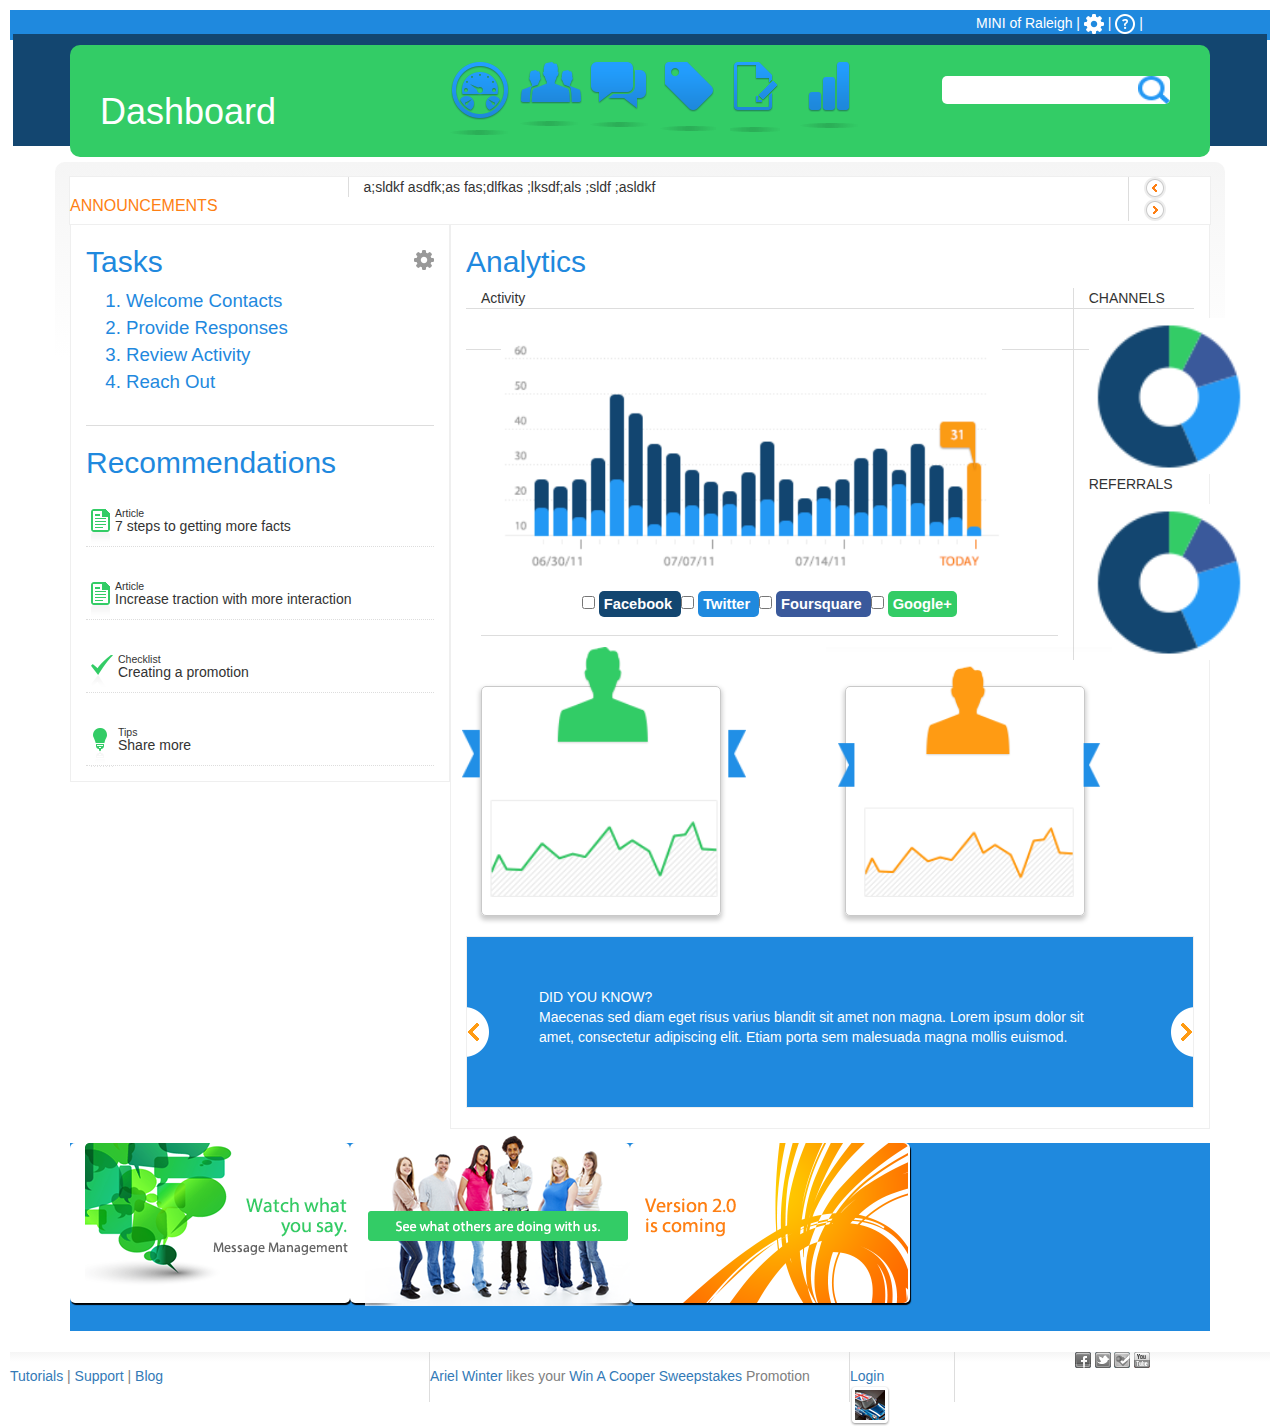
==== index.html @ 7cc400a2 "initial copy of all files" ====
<!DOCTYPE html>
<html lang="en">
  <head>
    <meta charset="utf-8">
    <meta http-equiv="X-UA-Compatible" content="IE=edge">
    <meta name="viewport" content="width=device-width, initial-scale=1">
    <!-- The above 3 meta tags *must* come first in the head; any other head content must come *after* these tags -->
    <title>Bootstrap 101 Template</title>

    <!-- Bootstrap -->
    <link href="css/bootstrap.min.css" rel="stylesheet">
    <link href="css/nav.css" rel="stylesheet">
    <link href="css/styles.css" rel="stylesheet">
    <link href="css/footer.css" rel="stylesheet">
    <link href="css/icons.css" rel="stylesheet">
  </head>


  <body>
    <header>
              <div class="container top">
                <div class="row">
                      <div class= "col-md-9">
                      </div>
                      <div class= "col-md-3">
                          <div> MINI of Raleigh | <a href="#"><img src="images/settingswhite.png"></a> | <a href="#"><img src="images/question.png"></a> |
                      </div>
              </div>
            </div>
        <div class="container nav">
            <div class="row">
                <div class="col-md-4">
                </div>
                <div class="col-md-4">
                      <ul id="navlist">
                            <li class="dash"><a href="#"></a></li>
                            <li class="head"><a href="#"></a></li>
                            <li class="bubble"><a href="#"></a></li>
                            <li class="tag"><a href="#"></a></li>
                            <li class="note"><a href="#"></a></li>
                            <li class="bars"><a href="#"></a></li>
                      </ul>
                      <div class="page-hover-triangle white-pointer"></div>
                </div>
                <div class="col-md-4">
                </div>
            </div> <!--closes the nav row-->
          </div> <!-- close Nav container -->
  </header>
    <div class="container">
            <div class= "row green">
                <div class="col-md-9 col-sm-6">
                      <h1> Dashboard </h1>
                </div>
                <div class="col-md-3 col-sm-6">
                      <!-- HTML for SEARCH BAR -->
                            <div id="searchwrapper"><form action="">
                                  <input type="text" class="searchbox" name="s" value="" />
                                  <input type="image" src="images/search.png" class="searchbox_submit" value="" />
                                  </form>
                            </div>
                </div>
            </div>

    </div> <!-- close dashboard container-->


<div class= "container gradient">
    <div class="outline">
              <div class= "row">
                      <div class= "col-md-3 col-sm-4">
                            <h3> ANNOUNCEMENTS </h3>
                      </div>
                      <div class="col-md-8 col-sm-6 left-line ">
                          a;sldkf asdfk;as fas;dlfkas ;lksdf;als ;sldf ;asldkf
                      </div>
                      <div class="col-md-1 col-sm-2 left-line">
                         <div class= "buttonleft"></div>
                         <div class= "buttonright"></div>
                      </div>
              </div>
          <div> <!--for right and left-->
                      <div class="col-md-4 col-sm-6 outline"> <!--left-->
                                <div class= "tasks">
                                      <div>
                                            <h2> Tasks </h2>
                                            <a href="#">
                                              <div class="settingsgray">
                                              </div>
                                            </a>
                                    </div>
                                  <div class="bottom-line">
                                        <ol>
                                            <li class="gray"> Welcome Contacts </li>
                                            <li class="gray"> Provide Responses </li>
                                            <li class="gray"> Review Activity </li>
                                            <li class="gray"> Reach Out </li>
                                        </ol>
                                  </div>
                                </div> <!--close tasks -->

                                <div class= "recommendations">
                                    <h2> Recommendations </h2>
                                            <div class= "dot-under ">
                                                <div class="iconpage"></div>
                                                <p class= "recommendation-subtext"> Article </p>
                                                <p>             7 steps to getting more facts</p>
                                            </div>
                                            <div class= "dot-under">
                                              <div class="iconpage"></div>
                                              <p class= "recommendation-subtext"> Article </p>
                                               <p>             Increase traction with more interaction </p>
                                            </div>
                                            <div class= "dot-under ">
                                              <div class="iconcheck"></div>
                                              <p class= "recommendation-subtext"> Checklist </p>
                                              <p>           Creating a promotion</p>
                                            </div>
                                            <div class="dot-under">
                                              <div class="iconbulb "></div>
                                              <p class= "recommendation-subtext"> Tips </p>
                                              <p>           Share more</p>
                                            </div>

                                </div>
                        </div> <!--close col-4 for left -->

                    <div class="col-md-8 col-sm-6 outline"> <!--right -->
                                  <h2> Analytics </h2>

                          <div class="bottom-line">
                                <div class="col-md-10 col-sm-12"> <!-- nested this is for graph -->
                                      <p> Activity </p>
                                        <div class="graph">
                                              <img id="graph" src="images/graph.png" alt="graph">
                                        </div>
                                        <div class="social-check bottom-line">
                                              <input type="checkbox" name="box1" value="first_checkbox"> <span id="facebook" class="social"> Facebook </span>
                                              <input type="checkbox" name="box1" value="first_checkbox"> <span id="twitter" class="social"> Twitter </span>
                                              <input type="checkbox" name="box1" value="first_checkbox"> <span id="foursquare" class="social"> Foursquare </span>
                                              <input type="checkbox" name="box1" value="first_checkbox"> <span id="google" class="social"> Google+ </span>
                                        </div>

                                </div>

                            <div class= "col-md-2 col-sm-12 left-line"> <!-- nested - this is for pie charts -->

                                        <div class="pie">
                                              <p> CHANNELS </p>
                                              <img class="pie-charts" src="images/pichart.png" alt="pi chart">
                                        </div>
                                        <div>
                                            <p>REFERRALS</p>
                                            <img class="pie-charts" src="images/pichart.png" alt="pi chart">
                                        </div>
                            </div>  <!-- </div>  close nested row with charts-->
                        </div> <!-- close bottom-line-->
                        <div>
                                <div class="bottom-line">
                                    <div class="col-md-6">
                                          <div class= "contacts">
                                            <img  class="contact-image" src="images/contact.png" alt="contact">
                                          </div>
                                    </div>

                                    <div class="col-md-6">
                                        <div class="customers">
                                            <img class="customer-image" src="images/customer.png" alt="customer">
                                        </div>
                                    </div>

                                </div>
                          </div>
                        <!-- close nested row with 2 images -->

                            <div class= "col-lg-12 col-md-12 dyk outline">
                                <a href="#">
                                    <div class="left"></div>
                                </a>
                                <a href="#">
                                    <div class="right"></div>
                                </a>
                                <p>
                                DID YOU KNOW? <br>
                                Maecenas sed diam eget risus varius blandit sit amet non magna. Lorem ipsum dolor sit amet,
                                consectetur adipiscing elit. Etiam porta sem malesuada magna mollis euismod.
                                </p>
                            </div>
                        </div>

              </div> <!--close right side-->
          </div> <!-- close for the main row -->
      </div><!--this closes the main container-->
    </div> <!--this closes the gradient -->

    <div class="container">
        <div class="row blue">
            <div class="col-md-4  bottompics">
                <img class="ad1 bottom" src="images/bottom1.png" alt="bottom">
            </div>
            <div class="col-md-4 bottompics">
                <img class="ad2 bottom" src="images/bottom2.png" alt="bottom">
            </div>
            <div class="col-md-4  bottompics">
                <img class="ad3 bottom" src="images/bottom3.png" alt="bottom">
            </div>
        </div>
    </div>

<div class="container-fluid">
                  <div class= "row footer">
                              <div class="col-md-4 footer-1">
                                  <p> <a href="#">Tutorials</a> | <a href="#">Support</a> | <a href="#">Blog</a> </p>
                              </div>
                              <div class="col-md-4 footer-2">
                                  <p> <a href="#">Ariel Winter</a> likes your <a href="#">Win A Cooper Sweepstakes</a> Promotion</p>
                              </div>
                              <!-- <div class="col-md-4">
                                  <p> social media </p>
                              </div> -->
                              <div class="col-md-1 col-xs-6 footer-4">
                                  <div>
                                    <a href="#">Login</a>
                                    <div class="car"> </div>
                                  </div>
                              </div>
                              <div class="footer-4-block">
                                  <a href="#">
                                      <div class="footfbhover"></div>
                                  </a>
                                  <a href="#">
                                      <div class="foottwitterhover"></div>
                                  </a>
                                  <a href="#">
                                      <div class="footiconhover"></div>
                                  </a>
                                  <a href="#">
                                    <div class="footyoutubehover"></div>
                                  </a>
                              </div>

                  </div>
</div>

    <!-- jQuery (necessary for Bootstrap's JavaScript plugins) -->
    <script src="https://ajax.googleapis.com/ajax/libs/jquery/1.11.3/jquery.min.js"></script>
    <!-- Include all compiled plugins (below), or include individual files as needed -->
    <script src="js/bootstrap.min.js"></script>
  </body>
</html>
---- css/nav.css ----
.dashgreen, .headgreen, .bubblegreen, .taggreen, .notegreen, .barsgreen, .dash, .bars, .bubble, .tag, .head, .note{
	background: url(../images/nav.png) no-repeat;
	display: block;
}

.nav {
  background-color: #134670; /*darker blue*/
  width: 100%;
  height: 8em;
  margin: auto;
  text-align: center;
  padding: 2em;

}
.nav-middle {
	margin:  auto;
display: block;
text-align: center;
}

#navlist {
    position: relative;
    margin: auto;
    text-align: center;
}

#navlist li {
    margin: auto;
    padding: 0;
    list-style: none;
    position: absolute;
    text-align: center;
    top: 0;
		display: inline-block;
}

#navlist li, #navlist a {
    height: 73px;
    display: block;
}

.dash{
	background-position: 0 0;
	width: 60px;
	height: 73px;
	left: 0px;
}
.dash:hover {
	background-position: -1px -86px ;
	width: 58px;
	height: 58px;
}

.head{
	background-position: -71px -11px ;
	width: 62px;
	height: 64px;
	left: 70px;
}

.head:hover{
  background-position: -72px -95px ;
	width: 62px;
	height: 42px;
}

.bubble{
	background-position: -143px -10px ;
	width: 60px;
	height: 65px;
	left: 140px;
}
.bubble:hover{
	background-position: -150px -96px ;
	width: 57px;
	height: 48px;
}

.tag{
	background-position: -214px -10px ;
	width: 56px;
	height: 69px;
	left: 210px;
}

.tag:hover {
	background-position: -222px -94px ;
	width: 56px;
	height: 50px;
}
.note{
	background-position: -283px -6px ;
	width: 50px;
	height: 70px;
  left: 280px;
}
.note:hover{
	background-position: -288px -92px ;
	width: 50px;
	height: 50px;
}

.bars{
	background-position: -341px -10px ;
	width: 60px;
	height: 66px;
	left: 350px;
}

.bars:hover{
	background-position: -334px -91px ;
	width: 60px;
	height: 50px;
}
---- css/styles.css ----
body {
  padding: 10px;
}
h1 {
  color: white;
}
h2{
  color: #1f89de; /*lighter blue*/
}
h3 {
  color: #fe7f13; /*orange*/
  font-size: 12pt;
}
.page-hover-triangle {
    background-position: -309px -86px;
    width: 40px;
    height: 10px;
    left: 10px;
    top: 85px;
}
li {
  font-size: 14pt;
}
li.gray {
  color: #1f89de; /*lighter blue*/
}
li:hover {
  color: #cccccc; /*light gray*/
}
.dot-under {
    border-bottom: .4px dotted #DDD;
    padding-top: 15px;
    margin-bottom: 15px;
}
.recommendation-subtext {
  font-size: .75em;
  margin: 0.2em 0px -0.5em;
}

.a {
  color: #1f89de; /*lighter blue*/
}

.gradient{
  /* background-image: linear-gradient(to bottom, gray 0px, #white 100%);
  background-color: gray;
  background-repeat: repeat-x;
  border-radius: 10px;
  padding: 15px; */
background-color: #F5F5F5;
background-image: linear-gradient(#F5F5F5, #FFF 20%);
border-radius: 10px;
padding: 1em;
}
.top {
    background: #1f89de; /*lighter blue*/
    width: 100%;
    height: 30px ;
    margin: 0 auto;
    color: white;
    padding: 3px;
}

.outline {
  border: .25pt;
  border-color: #efefef;
  border-style: solid;
  background: white;

}
.left-line {
  border-left: 1px solid #DDD;
}
.bottom-line {
  border-bottom: 1px solid #DDD;
  padding-bottom: 20px;
  margin-bottom: 20px;
}

.blue {
  background: #1f89de; /*lighter blue*/
  width: 100%;
  margin: 0 auto;
}

.green {
    background: #33cc66; /*green*/
    width: 100%;
    margin: 5px auto;
    border-radius: 10px;
    padding: 15px;
}

.dyk {
  padding: 50px;
  color: white;
  background: #1f89de; /*lighter blue*/
  width: 100%;
  margin: 20px 0 20px 0;
}

.white {
  background-color: white;
  border-color: gray;
  border-radius: .25px;
  border-style: solid;
  width: 300px;
  padding: 10px;
  margin: 10px;
  align-self: center;
  align-content: center;
}
.bottompics {
  width: 280px;
  height: 160px;
  background-color: #FFF;
  position: relative;
  border-radius: 5px;
  margin-bottom: 2em;
  box-shadow: 1px 2px 1px #000;
}
img.ad2 {
  position: absolute;
  top: -8px;
}

.inline {
  display: inline-block;
  display: block;
  text-align: center;
  margin: 0px auto;
  display: block;
  text-align: center;
  border-right: 1px solid #DDD;
  height: 50px;
  padding: 1em 0px 0px;
}

#searchwrapper {
width:310px; /*follow your image's size*/
height:40px;/*follow your image's size*/
background-image:url(images/search.png);
background-repeat:no-repeat; /*important*/
padding:20px;
margin:0px;
position:relative; /*important*/
}
#searchwrapper form { display:inline ; }

.searchbox {
border:0px; /*important*/
background-color:white; /*important*/
position:absolute; /*important*/
top:4px;
left:9px;
width:200px;  /*256px;*/
height:28px;
border-top-left-radius: 5px;
border-bottom-left-radius: 5px;
padding: 2px;
}


.searchbox_submit {
border:0px; /*important*/
background-color:white; /*white*/
position:absolute; /*important*/
top:4px;
left:205px;
width:32px;
height:28px;
border-top-right-radius: 5px;
border-bottom-right-radius: 5px;
}

img.man {
  width: 90%;
}

img.bottom {
  width=20%;
}

img#graph {
  width:90%;
  margin: 10px;
}
.graph {
  margin: 10px;
}


img.pie-chart {
  width:100%;
  vertical-align: middle;
}
img.low {
  width: 90%;
}
.footer{
  background-color: #F5F5F5;
  background-image: linear-gradient(#F5F5F5, #FFF 20%);
  color: gray;
  margin-top: 1.5em;
}

.social {
  border-radius: 5px;
  font-size: 11pt;
  color: white;
  padding: 5px;
  text-align: right;
}

.contacts, .customers {
    height: 230px;
    width: 240px;
    border-radius: 5px;
    border: 1px solid #C9C9C9;
    box-shadow: 0px 3px 5px 0.5px #C9C9C9;
  }
.contact-image, .customer-image {
    height: 250px;
    position: relative;
    top:-40px;
    left:-20px;
}

.social-check {
  display: inline-block;
  max-width: 100%;
  margin-bottom: 50px;
  font-weight: 700;
  display: block;
  text-align: center;
}

#facebook {
  background-color: #134670; /*darker blue*/
}

#twitter {
  background-color: #1f89de; /*lighter blue*/
}
#foursquare {
  background-color: #3a599b; /*purple blue*/
}
#google {
  background-color:#33cc66; /*green*/
}




.footer-1, .footer-2, .footer-3, .footer-4 {
    border-right: 1px solid #DDD;
    height: 50px;
    padding: 1em 0px 0px;
}
.footer-4-block {
    margin: 0px auto;
    display: block;
    text-align: center;
}
---- css/footer.css ----
.footfb, .footfbhover, .foottwitter, .foottwitterhover, .footicon, .footiconhover, .footyoutube, .footyoutubehover, .upcarrot, .car{
	background: url(../images/footer.png) no-repeat;
}

.footfbhover:hover{
	background-position: -1px -9px ;
	width: 16px;
	height: 16px;
}

.footfbhover{
	background-position: 0 -38px ;
	width: 16px;
	height: 16px;
	display: inline-block;
}

.foottwitterhover:hover{
	background-position: -36px -10px ;
	width: 16px;
	height: 16px;
}

.foottwitterhover{
	background-position: -34px -40px ;
	width: 16px;
	height: 16px;
	display: inline-block;
}

.footiconhover:hover{
	background-position: -68px -9px ;
	width: 16px;
	height: 16px;
}

.footiconhover{
	background-position: -68px -36px ;
	width: 16px;
	height: 16px;
	display: inline-block;
}

.footyoutubehover:hover{
	background-position: -100px -13px ;
	width: 16px;
	height: 16px;
}

.footyoutubehover{
	background-position: -100px -41px ;
	width: 16px;
	height: 16px;
	display: inline-block;
}

.upcarrot{
	background-position: -147px -50px ;
	width: 14px;
	height: 9px;
}

.car{
	background-position: -139px 0;
	width: 40px;
	height: 40px;
}
---- css/icons.css ----
.buttonright, .buttonleft, .left, .right, .search, .settingsgray, .settingswhite, .question, .iconpage, .iconcheck, .iconbulb{
	background: url(../images/icons.png) no-repeat;
}

.buttonright{
	background-position: -43px -4px ;
	width: 22px;
	height: 22px;
}

.buttonleft{
	background-position: -2px -2px ;
	width: 22px;
	height: 22px;
}

.left{
	background-position: -3px -33px ;
	width: 22px;
	height: 50px;
	float: left;
	position:relative;
		top:20px;
		left:-50px;
}

.right{
	background-position: -45px -34px ;
	width: 22px;
	height: 50px;
	float: right;
	position:relative;
		top:20px;
		left:50px;

}

.search{
	background-position: -94px -1px ;
	width: 23px;
	height: 22px;
}

.settingsgray{
	background-position: -148px -2px ;
	width: 20px;
	height: 20px;
	float: right;
	position: relative;
	top: -38px;

}

.settingswhite{
	background-position: -200px -2px ;
	width: 20px;
	height: 20px;
}

.question{
	background-position: -254px 0;
	width: 20px;
	height: 20px;
}

.iconpage{
	background-position: 0 -94px ;
	width: 19px;
	height: 35px;
	float: left;
	margin: 5px;
}

.iconcheck{
	background-position: -52px -97px ;
	width: 22px;
	height: 32px;
	float: left;
	margin: 5px;
}

.iconbulb{
	background-position: -100px -89px ;
	width: 22px;
	height: 39px;
	float: left;
	margin: 5px;
}
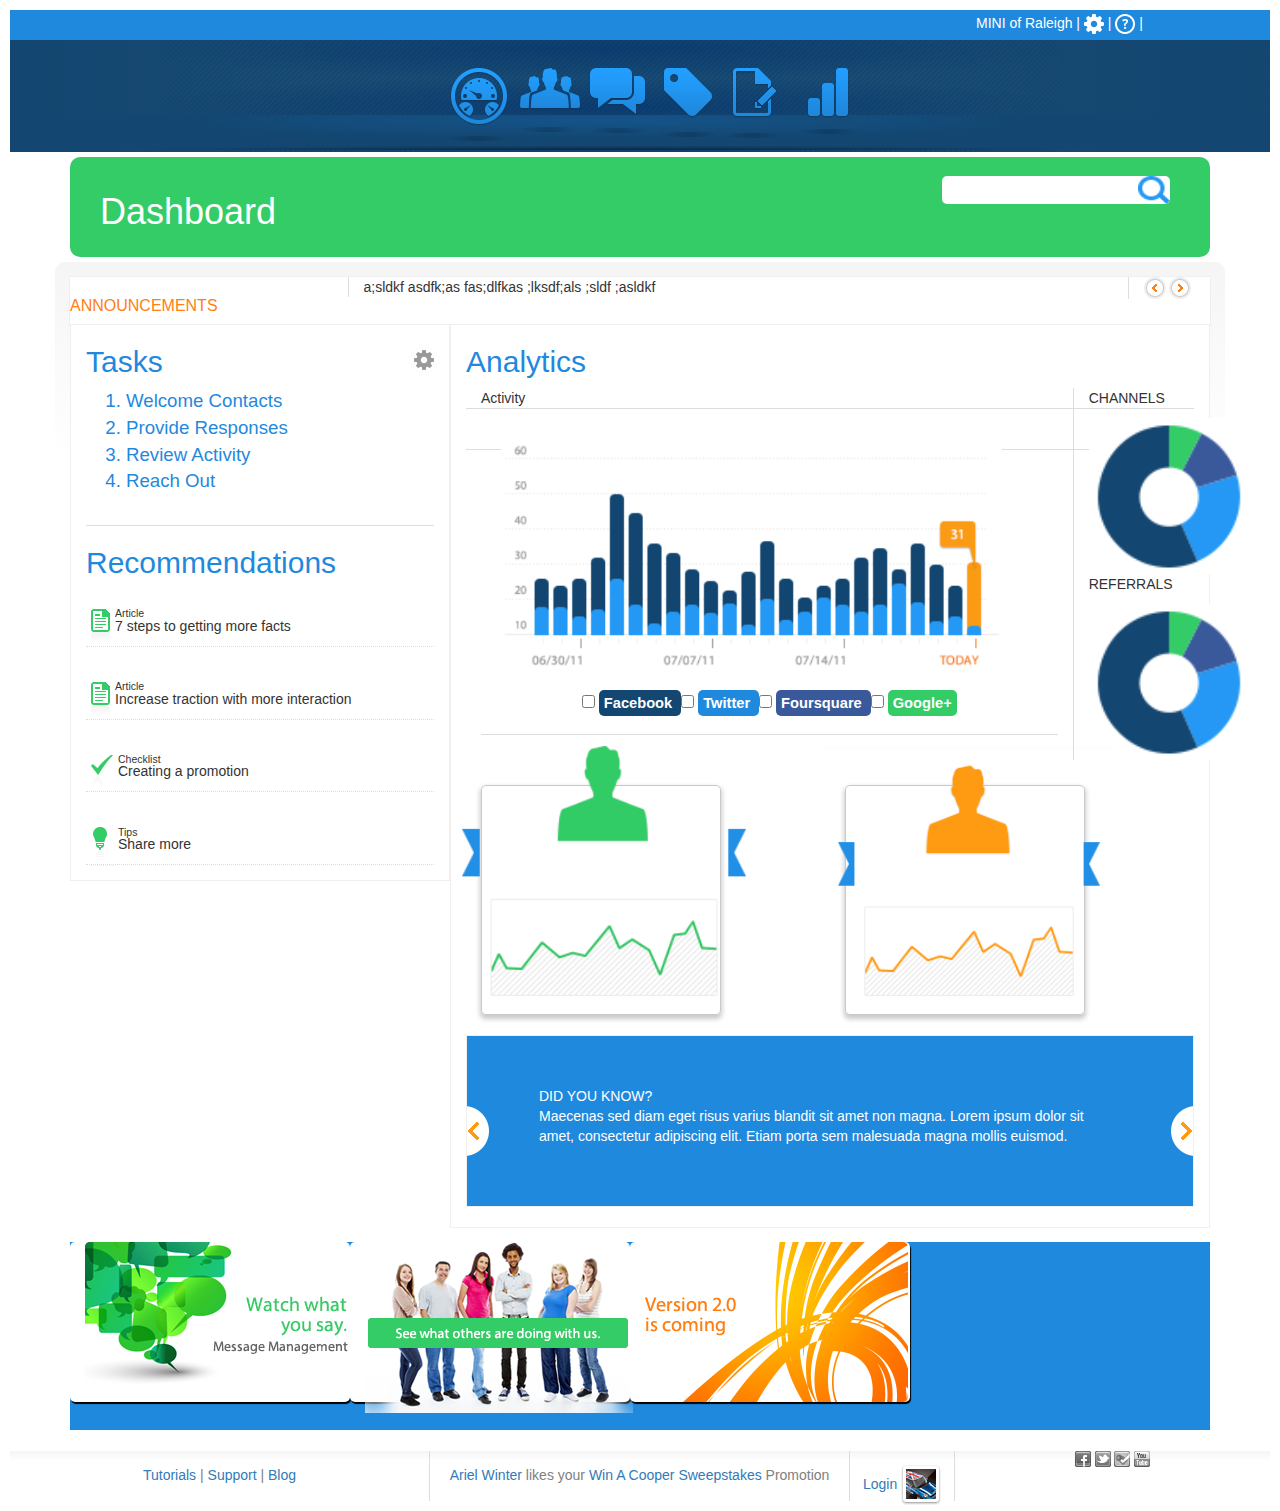
==== commit 0ef3569f: "fixed nav problem and footer changes" ====
--- a/index.html
+++ b/index.html
@@ -27,6 +27,7 @@
                       </div>
               </div>
             </div>
+          </div>
         <div class="container nav">
             <div class="row">
                 <div class="col-md-4">
@@ -75,8 +76,8 @@
                           a;sldkf asdfk;as fas;dlfkas ;lksdf;als ;sldf ;asldkf
                       </div>
                       <div class="col-md-1 col-sm-2 left-line">
-                         <div class= "buttonleft"></div>
-                         <div class= "buttonright"></div>
+                         <img src= "images/buttonleft.png"></img>
+                         <img src= "images/buttonright.png"></img>
                       </div>
               </div>
           <div> <!--for right and left-->
@@ -128,7 +129,7 @@
                     <div class="col-md-8 col-sm-6 outline"> <!--right -->
                                   <h2> Analytics </h2>
 
-                          <div class="bottom-line">
+                        <div class="bottom-line">
                                 <div class="col-md-10 col-sm-12"> <!-- nested this is for graph -->
                                       <p> Activity </p>
                                         <div class="graph">
@@ -186,9 +187,8 @@
                                 consectetur adipiscing elit. Etiam porta sem malesuada magna mollis euismod.
                                 </p>
                             </div>
-                        </div>
-
-              </div> <!--close right side-->
+                        </div> <!-- this closes right side -->
+
           </div> <!-- close for the main row -->
       </div><!--this closes the main container-->
     </div> <!--this closes the gradient -->
@@ -221,7 +221,7 @@
                               <div class="col-md-1 col-xs-6 footer-4">
                                   <div>
                                     <a href="#">Login</a>
-                                    <div class="car"> </div>
+                                    <img src="images/car.png"></img>
                                   </div>
                               </div>
                               <div class="footer-4-block">
--- a/css/nav.css
+++ b/css/nav.css
@@ -4,12 +4,14 @@
 }
 
 .nav {
-  background-color: #134670; /*darker blue*/
+/*  background-color: #134670; /*darker blue*/
+	background-image: url('../images/menubar.png');
   width: 100%;
   height: 8em;
   margin: auto;
   text-align: center;
   padding: 2em;
+	display: block;
 
 }
 .nav-middle {
--- a/css/styles.css
+++ b/css/styles.css
@@ -119,10 +119,10 @@
   margin-bottom: 2em;
   box-shadow: 1px 2px 1px #000;
 }
-img.ad2 {
+/*img.ad2 {
   position: absolute;
   top: -8px;
-}
+} */
 
 .inline {
   display: inline-block;
@@ -256,9 +256,11 @@
     border-right: 1px solid #DDD;
     height: 50px;
     padding: 1em 0px 0px;
+    text-align: center;
 }
 .footer-4-block {
     margin: 0px auto;
     display: block;
     text-align: center;
-}
+    padding: 10px auto;
+}
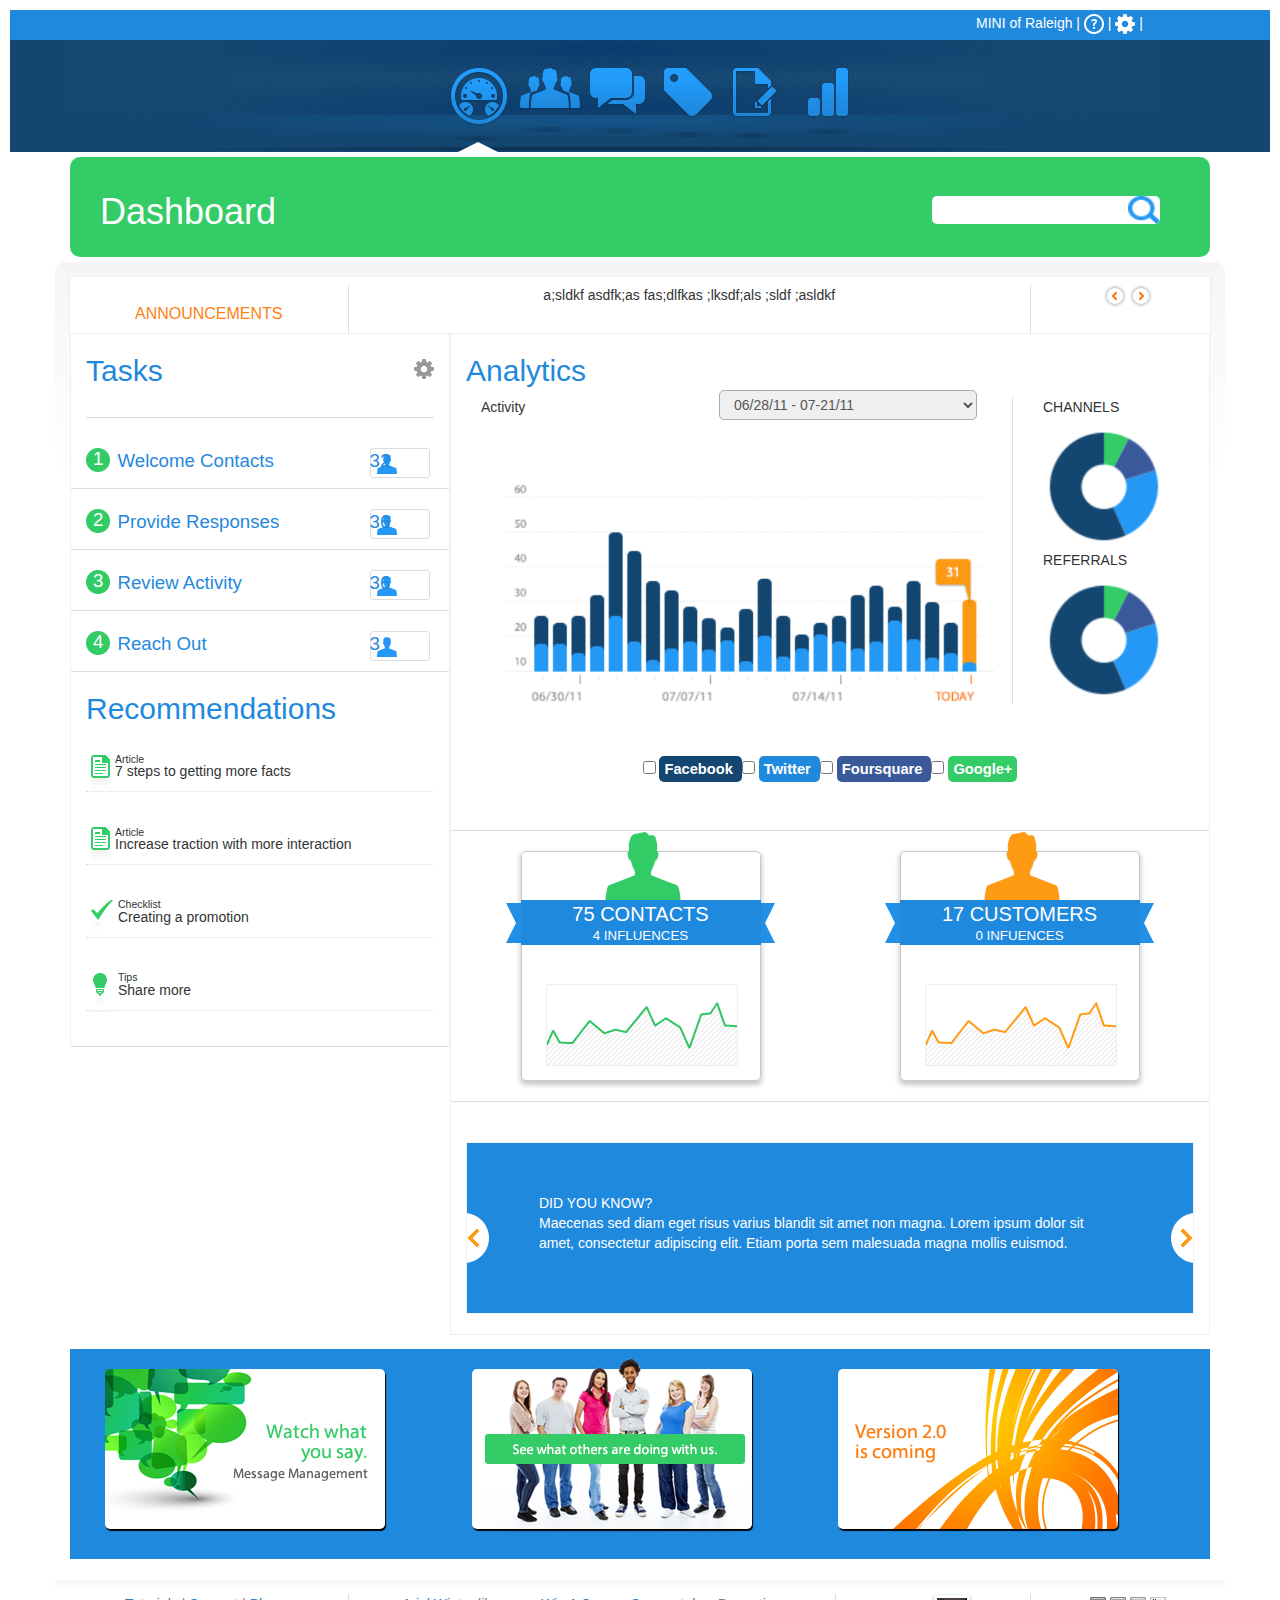
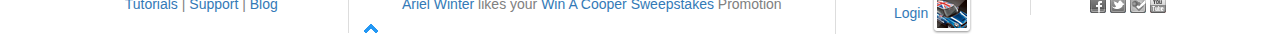
==== commit c1ea6d5a: "almost final version" ====
--- a/index.html
+++ b/index.html
@@ -20,10 +20,12 @@
     <header>
               <div class="container top">
                 <div class="row">
-                      <div class= "col-md-9">
-                      </div>
                       <div class= "col-md-3">
-                          <div> MINI of Raleigh | <a href="#"><img src="images/settingswhite.png"></a> | <a href="#"><img src="images/question.png"></a> |
+                      </div>
+                      <div class= "col-md-6">
+                      </div>
+                      <div class= "col-md-3">
+                          <div> MINI of Raleigh | <a href="#"><img src="images/question.png"></a> | <a href="#"><img src="images/settingswhite.png"></a> |
                       </div>
               </div>
             </div>
@@ -41,7 +43,7 @@
                             <li class="note"><a href="#"></a></li>
                             <li class="bars"><a href="#"></a></li>
                       </ul>
-                      <div class="page-hover-triangle white-pointer"></div>
+                      <div class="triangle"> <img src= "images/page-hover-triangle.png"> </div>
                 </div>
                 <div class="col-md-4">
                 </div>
@@ -68,37 +70,88 @@
 
 <div class= "container gradient">
     <div class="outline">
-              <div class= "row">
-                      <div class= "col-md-3 col-sm-4">
+              <div class= "row announcements">
+                      <div class= "col-md-3 col-sm-4 ">
                             <h3> ANNOUNCEMENTS </h3>
                       </div>
-                      <div class="col-md-8 col-sm-6 left-line ">
+                      <div class="col-md-7 col-sm-6 left-line " id="height">
                           a;sldkf asdfk;as fas;dlfkas ;lksdf;als ;sldf ;asldkf
                       </div>
-                      <div class="col-md-1 col-sm-2 left-line">
-                         <img src= "images/buttonleft.png"></img>
-                         <img src= "images/buttonright.png"></img>
+                      <div class="col-md-2 col-sm-2 left-line" id="height">
+                        <a href="#"> <img src= "images/buttonleft.png"></img> </a>
+                         <a href="#"><img src= "images/buttonright.png"></img></a>
                       </div>
               </div>
           <div> <!--for right and left-->
-                      <div class="col-md-4 col-sm-6 outline"> <!--left-->
-                                <div class= "tasks">
-                                      <div>
-                                            <h2> Tasks </h2>
-                                            <a href="#">
-                                              <div class="settingsgray">
-                                              </div>
-                                            </a>
-                                    </div>
-                                  <div class="bottom-line">
-                                        <ol>
+                      <div class="col-md-4 col-sm-6 outline bottom-line"> <!--left-->
+                                  <div class= "tasks bottom-line">
+                                    <h2> Tasks </h2>
+                                              <a href="#">
+                                                <div class="settingsgray">
+                                                </div>
+                                              </a>
+                                  </div>
+                                  <div class="row task-list">
+                                          <div class=" col-xs-1 col-sm-1">
+                                          <div class="circle"><p class="p-circle"> 1 </p> </div>
+                                          </div>
+                                          <div class="col-xs-8 col-sm-8">
+                                          <p>Welcome Contacts </p>
+                                          </div>
+                                          <div class="col-xs-3 col-sm-3">
+                                                <div class="followers">
+                                                    <p class="number-followers">32 </p>
+                                                </div>
+                                          </div>
+                                  </div>
+                                  <div class="row task-list">
+                                          <div class="col-xs-1 col-sm-1">
+                                           <div class="circle"><p class="p-circle"> 2 </p> </div>
+                                          </div>
+                                          <div class="col-xs-8 col-sm-8">
+                                          <p>Provide Responses </p>
+                                          </div>
+                                          <div class="col-xs-3 col-sm-3">
+                                                <div class="followers">
+                                                    <p class="number-followers">36</p>
+                                                </div>
+                                          </div>
+                                  </div>
+                                  <div class="row task-list">
+                                          <div class=" col-xs-1 col-sm-1">
+                                          <div class="circle"><p class="p-circle"> 3 </p> </div>
+                                          </div>
+                                          <div class="col-xs-8 col-sm-8">
+                                          <p>Review Activity </p>
+                                          </div>
+                                          <div class="col-xs-3 col-sm-3">
+                                                <div class="followers">
+                                                    <p class="number-followers"> 36 </p>
+                                                </div>
+                                          </div>
+                                  </div>
+                                  <div class="row task-list">
+                                          <div class="col-xs-1 col-sm-1">
+                                        <div class="circle"><p class="p-circle"> 4 </p> </div>
+                                          </div>
+                                          <div class="col-xs-8 col-sm-8">
+                                          <p>Reach Out </p>
+                                          </div>
+                                          <div class="col-xs-3 col-sm-3">
+                                                <div class="followers">
+                                                    <p class="number-followers">3 </p>
+                                                </div>
+                                          </div>
+                                  </div>
+
+
+
+                                      <!-- <ol>
                                             <li class="gray"> Welcome Contacts </li>
                                             <li class="gray"> Provide Responses </li>
                                             <li class="gray"> Review Activity </li>
                                             <li class="gray"> Reach Out </li>
-                                        </ol>
-                                  </div>
-                                </div> <!--close tasks -->
+                                        </ol> -->
 
                                 <div class= "recommendations">
                                     <h2> Recommendations </h2>
@@ -129,50 +182,80 @@
                     <div class="col-md-8 col-sm-6 outline"> <!--right -->
                                   <h2> Analytics </h2>
 
-                        <div class="bottom-line">
-                                <div class="col-md-10 col-sm-12"> <!-- nested this is for graph -->
-                                      <p> Activity </p>
+                                <div class="col-md-9 col-sm-12"> <!-- nested this is for graph -->
+                                      <div class="activity">
+                                                <p> Activity </p>
+
+                                                <select id="analytics-dropdown">
+                                                        <option>
+                                                            06/28/11 - 07-21/11
+                                                        </option>
+                                                        <option>
+                                                            08/28/11 - 09-21/11
+                                                        </option>
+                                                </select>
+                                      </div>
                                         <div class="graph">
                                               <img id="graph" src="images/graph.png" alt="graph">
                                         </div>
-                                        <div class="social-check bottom-line">
-                                              <input type="checkbox" name="box1" value="first_checkbox"> <span id="facebook" class="social"> Facebook </span>
-                                              <input type="checkbox" name="box1" value="first_checkbox"> <span id="twitter" class="social"> Twitter </span>
-                                              <input type="checkbox" name="box1" value="first_checkbox"> <span id="foursquare" class="social"> Foursquare </span>
-                                              <input type="checkbox" name="box1" value="first_checkbox"> <span id="google" class="social"> Google+ </span>
-                                        </div>
-
+                                </div> <!-- close nested this is for graph -->
+
+                            <div class= "col-md-3 col-sm-12 left-line"> <!-- nested - this is for pie charts -->
+                                        <div class="pie">
+                                              <div class="col-md-12 col-xs-6 pie1">
+                                                    <p> CHANNELS </p>
+                                                    <img class="pie-charts" src="images/pichart.png" alt="pi chart">
+                                              </div>
+                                              <div class="col-md-12 col-xs-6 pie2">
+                                                      <p>REFERRALS</p>
+                                                      <img class="pie-charts" src="images/pichart.png" alt="pi chart">
+                                              </div>
+                                      </div>
+                            </div>  <!--  close nested row with charts-->
+
+                        <div class="row bottom-line">
+                            <div class= "col-md-12">
+                                <div class="social-check">
+                                      <input type="checkbox" name="box1" value="first_checkbox"> <span id="facebook" class="social"> Facebook </span>
+                                      <input type="checkbox" name="box1" value="first_checkbox"> <span id="twitter" class="social"> Twitter </span>
+                                      <input type="checkbox" name="box1" value="first_checkbox"> <span id="foursquare" class="social"> Foursquare </span>
+                                      <input type="checkbox" name="box1" value="first_checkbox"> <span id="google" class="social"> Google+ </span>
                                 </div>
-
-                            <div class= "col-md-2 col-sm-12 left-line"> <!-- nested - this is for pie charts -->
-
-                                        <div class="pie">
-                                              <p> CHANNELS </p>
-                                              <img class="pie-charts" src="images/pichart.png" alt="pi chart">
-                                        </div>
-                                        <div>
-                                            <p>REFERRALS</p>
-                                            <img class="pie-charts" src="images/pichart.png" alt="pi chart">
-                                        </div>
-                            </div>  <!-- </div>  close nested row with charts-->
-                        </div> <!-- close bottom-line-->
-                        <div>
-                                <div class="bottom-line">
-                                    <div class="col-md-6">
+                            </div>
+                        </div>
+                            <div class= "contacts-customers">
+                                <div class="row bottom-line">
+                                    <div class="col-md-6 col-sm-6 col-xs-12">
                                           <div class= "contacts">
-                                            <img  class="contact-image" src="images/contact.png" alt="contact">
-                                          </div>
+                                            <img class= "contacts-head" src="images/contacts-head.png" alt="contacts head">
+                                            <img class= "contacts-flag-left" src="images/customer-flag-left.png" alt="flag left">
+                                            <img class= "contacts-flag-right" src="images/customer-flag-right.png" alt="flag right">
+                                            <img class= "contacts-chart" src="images/contacts-chart.png" alt="contacts chart">
+
+                                                <div class="customer-blue-box">
+                                                    <p class= "customer-text"> 75 CONTACTS </p>
+                                                    <p class="customer-subtext"> 4 INFLUENCES </p>
+                                                </div>
+                                          </div> <!--close contacts -->
                                     </div>
 
-                                    <div class="col-md-6">
+                                    <div class="col-md-6 col-sm-6 col-xs-12">
                                         <div class="customers">
-                                            <img class="customer-image" src="images/customer.png" alt="customer">
-                                        </div>
+                                            <img class= "customer-head" src="images/customer-head.png" alt="customer head">
+                                            <img class= "flag-left" src="images/customer-flag-left.png" alt="flag left">
+                                            <img class= "flag-right" src="images/customer-flag-right.png" alt="flag right">
+                                            <img class= "customer-chart" src="images/customer-chart.png" alt="customer chart">
+
+                                              <div class="customer-blue-box">
+                                                    <p class= "customer-text"> 17 CUSTOMERS </p>
+                                                    <p class="customer-subtext"> 0 INFUENCES </p>
+                                              </div>
+
+                                        </div> <!-- close customers -->
                                     </div>
-
                                 </div>
-                          </div>
-                        <!-- close nested row with 2 images -->
+                            </div>
+                        <!-- close nested row with contacts and customers -->
 
                             <div class= "col-lg-12 col-md-12 dyk outline">
                                 <a href="#">
@@ -194,54 +277,62 @@
     </div> <!--this closes the gradient -->
 
     <div class="container">
-        <div class="row blue">
-            <div class="col-md-4  bottompics">
-                <img class="ad1 bottom" src="images/bottom1.png" alt="bottom">
-            </div>
-            <div class="col-md-4 bottompics">
-                <img class="ad2 bottom" src="images/bottom2.png" alt="bottom">
-            </div>
-            <div class="col-md-4  bottompics">
-                <img class="ad3 bottom" src="images/bottom3.png" alt="bottom">
-            </div>
-        </div>
+        <div class="row bottompics-container">
+            <div class="col-md-4 col-sm-6 col-xs-12 test">
+                    <div class="bottompics">
+                    <img class="ad1 bottom" src="images/bottom1.png" alt="bottom">
+                    </div>
+            </div>
+            <div class="col-md-4 col-sm-6 col-xs-12 test">
+                  <div class="bottompics">
+                    <img class="ad2 bottom" src="images/bottom2.png" alt="bottom">
+                  </div>
+            </div>
+            <div class="col-md-4 col-sm-6 col-xs-12 test">
+                  <div class="bottompics">
+                    <img class="ad3 bottom" src="images/bottom3.png" alt="bottom">
+                  </div>
+            </div>
+        </div> <!--end bottompics container -->
     </div>
 
-<div class="container-fluid">
-                  <div class= "row footer">
-                              <div class="col-md-4 footer-1">
-                                  <p> <a href="#">Tutorials</a> | <a href="#">Support</a> | <a href="#">Blog</a> </p>
-                              </div>
-                              <div class="col-md-4 footer-2">
-                                  <p> <a href="#">Ariel Winter</a> likes your <a href="#">Win A Cooper Sweepstakes</a> Promotion</p>
-                              </div>
-                              <!-- <div class="col-md-4">
-                                  <p> social media </p>
-                              </div> -->
-                              <div class="col-md-1 col-xs-6 footer-4">
-                                  <div>
-                                    <a href="#">Login</a>
-                                    <img src="images/car.png"></img>
-                                  </div>
-                              </div>
-                              <div class="footer-4-block">
-                                  <a href="#">
-                                      <div class="footfbhover"></div>
-                                  </a>
-                                  <a href="#">
-                                      <div class="foottwitterhover"></div>
-                                  </a>
-                                  <a href="#">
-                                      <div class="footiconhover"></div>
-                                  </a>
-                                  <a href="#">
-                                    <div class="footyoutubehover"></div>
-                                  </a>
-                              </div>
-
-                  </div>
-</div>
-
+
+    <div class="container fluid">
+                      <div class= "row footer">
+                                  <div class="col-lg-3 col-md-4 col-sm-4 left-footer">
+                                      <p> <a href="#">Tutorials</a> | <a href="#">Support</a> | <a href="#">Blog</a> </p>
+                                  </div>
+                                  <div class="col-lg-5 col-md-8 col-sm-8 left-line">
+                                      <p> <a href="#">Ariel Winter</a> likes your <a href="#">Win A Cooper Sweepstakes</a> Promotion</p>
+                                              <div class="carrot">
+                                                  <a href="#">
+                                                      <div class="upcarrot"> </div>
+                                                  </a>
+                                          </div>
+                                      </div>
+                                  <div class="col-lg-2 col-md-2 col-sm-2 col-xs-6 left-line">
+                                        <div class="activity">
+                                          <a href="#">Login</a>
+                                          <img src="images/car.png"></img>
+                                        </div>
+                                  </div>
+                                  <div class="col-lg-2 col-md-2 col-sm-2 col-xs-6 left-line">
+                                            <a href="#">
+                                                <div class="footfbhover"></div>
+                                            </a>
+                                            <a href="#">
+                                                <div class="foottwitterhover"></div>
+                                            </a>
+                                            <a href="#">
+                                                <div class="footiconhover"></div>
+                                            </a>
+                                            <a href="#">
+                                              <div class="footyoutubehover"></div>
+                                            </a>
+                                    </div>
+
+                      </div>
+            </div>
     <!-- jQuery (necessary for Bootstrap's JavaScript plugins) -->
     <script src="https://ajax.googleapis.com/ajax/libs/jquery/1.11.3/jquery.min.js"></script>
     <!-- Include all compiled plugins (below), or include individual files as needed -->
--- a/css/styles.css
+++ b/css/styles.css
@@ -10,6 +10,19 @@
 h3 {
   color: #fe7f13; /*orange*/
   font-size: 12pt;
+  margin-left: 15px;
+}
+.triangle {
+  position: absolute;
+  top:68px;
+  left:24px;
+}
+.announcements {
+  padding-top: 8px;
+  text-align: center;
+}
+div#height {
+  height: 48px;
 }
 .page-hover-triangle {
     background-position: -309px -86px;
@@ -18,6 +31,7 @@
     left: 10px;
     top: 85px;
 }
+
 li {
   font-size: 14pt;
 }
@@ -27,6 +41,61 @@
 li:hover {
   color: #cccccc; /*light gray*/
 }
+
+.task-list {
+  font-size: 14pt;
+  color: #1f89de; /*lighter blue*/
+  border-bottom: .4px solid #DDD;
+  padding-top: 10px;
+  margin-bottom: 10px;
+}
+.task-list:hover {
+    color: #cccccc; /*light gray*/
+}
+
+.number-followers {
+  position: absolute:
+  left: 20px;
+}
+.circle-hover, .circle, .followers, .man-gray{
+	background: url(../images/tasks.png) no-repeat;
+}
+
+.p-circle{
+  color: white;
+  position: absolute;
+  top: -2px;
+  left:7px;
+
+}
+.circle{
+	background-position: -80px -44px ;
+	width: 24px;
+	height: 24px;
+  position: absolute;
+}
+.circle:hover{
+	background-position: -81px -4px ;
+	width: 24px;
+	height: 24px;
+}
+
+.followers{
+	background-position: 0 0;
+	width: 60px;
+	height: 30px;
+  margin-bottom: 10px;
+}
+
+.followers:hover{
+	background-position: -4px -40px ;
+	width: 60px;
+	height: 30px;
+}
+
+
+
+
 .dot-under {
     border-bottom: .4px dotted #DDD;
     padding-top: 15px;
@@ -36,17 +105,11 @@
   font-size: .75em;
   margin: 0.2em 0px -0.5em;
 }
-
 .a {
   color: #1f89de; /*lighter blue*/
 }
 
 .gradient{
-  /* background-image: linear-gradient(to bottom, gray 0px, #white 100%);
-  background-color: gray;
-  background-repeat: repeat-x;
-  border-radius: 10px;
-  padding: 15px; */
 background-color: #F5F5F5;
 background-image: linear-gradient(#F5F5F5, #FFF 20%);
 border-radius: 10px;
@@ -61,6 +124,11 @@
     padding: 3px;
 }
 
+.activity {
+  display: block-inline;
+  position: relative;
+}
+
 .outline {
   border: .25pt;
   border-color: #efefef;
@@ -81,6 +149,8 @@
   background: #1f89de; /*lighter blue*/
   width: 100%;
   margin: 0 auto;
+  /*height:200px; */
+  padding: 20px;
 }
 
 .green {
@@ -97,6 +167,9 @@
   background: #1f89de; /*lighter blue*/
   width: 100%;
   margin: 20px 0 20px 0;
+}
+p.dyk {
+  display: block;
 }
 
 .white {
@@ -110,19 +183,37 @@
   align-self: center;
   align-content: center;
 }
+.bottompics-container {
+  background: #1f89de; /*lighter blue*/
+  width: 100%;
+  margin: 0 auto;
+  /*height:200px; */
+  padding: 20px;
+  align-self: center;
+  align-content: center;
+}
 .bottompics {
   width: 280px;
   height: 160px;
   background-color: #FFF;
-  position: relative;
   border-radius: 5px;
-  margin-bottom: 2em;
+  margin-bottom: 10px;
   box-shadow: 1px 2px 1px #000;
-}
-/*img.ad2 {
+
+}
+.test {
+  margin-bottom: 0 auto;
+
+}
+img.ad2 {
   position: absolute;
-  top: -8px;
-} */
+  top: -11px;
+  left: 25px;
+}
+img.ad3 {
+  position: absolute;
+  left: 32px;
+}
 
 .inline {
   display: inline-block;
@@ -144,6 +235,8 @@
 padding:20px;
 margin:0px;
 position:relative; /*important*/
+top: 20px;
+left: -10px;
 }
 #searchwrapper form { display:inline ; }
 
@@ -182,27 +275,26 @@
 }
 
 img#graph {
-  width:90%;
   margin: 10px;
+  position: relative;
+  width: 100%;
 }
 .graph {
   margin: 10px;
-}
-
-
-img.pie-chart {
+  position: relative;
+}
+
+
+img.pie-charts {
   width:100%;
   vertical-align: middle;
+  position: relative;
+  margin-bottom: 5px;
 }
 img.low {
   width: 90%;
 }
-.footer{
-  background-color: #F5F5F5;
-  background-image: linear-gradient(#F5F5F5, #FFF 20%);
-  color: gray;
-  margin-top: 1.5em;
-}
+
 
 .social {
   border-radius: 5px;
@@ -212,24 +304,60 @@
   text-align: right;
 }
 
+.contacts-customers{
+  display: block;
+}
 .contacts, .customers {
     height: 230px;
     width: 240px;
     border-radius: 5px;
     border: 1px solid #C9C9C9;
     box-shadow: 0px 3px 5px 0.5px #C9C9C9;
+    margin: 0 auto;
+
   }
-.contact-image, .customer-image {
-    height: 250px;
+.contacts-head, .customer-head {
     position: relative;
-    top:-40px;
-    left:-20px;
-}
-
+    top:-20px;
+    left:82px;
+
+}
+.flag-left, .contacts-flag-left {
+  position: relative;
+  top:30px;
+  left:-97px;
+}
+.flag-right, .contacts-flag-right {
+  position: relative;
+  top:30px;
+  left:138px;
+}
+
+.customer-chart, .contacts-chart {
+  position: relative;
+  top:50px;
+  left:24px;
+}
+.customer-blue-box {
+  width:240px;
+  background-color: #1f89de; /*lighter blue*/
+  text-align: center;
+  color: white;
+  position: relative;
+  top:-116px;
+  left:-1px;
+}
+.customer-text{
+  font-size: 15pt;
+}
+.customer-subtext{
+  font-size: 10pt;
+  margin-top: -1em;
+}
 .social-check {
   display: inline-block;
   max-width: 100%;
-  margin-bottom: 50px;
+  margin: 30px 0 30px 0;
   font-weight: 700;
   display: block;
   text-align: center;
@@ -249,8 +377,34 @@
   background-color:#33cc66; /*green*/
 }
 
-
-
+select#analytics-dropdown, select#analytics-dropdown-color {
+    background-position: 97% center;
+    background-repeat: no-repeat;
+    border: 1px solid #AAA;
+    border-radius: 5px;
+    color: #555;
+    font-size: inherit;
+    margin: 0px 20px;
+    overflow: hidden;
+    padding: 5px 10px;
+    text-overflow: ellipsis;
+    white-space: nowrap;
+    min-width: 50%;
+    display: inline;
+    float: right;
+    position: relative;
+      top: -37px;
+}
+
+.footer{
+  background-color: #F5F5F5;
+  background-image: linear-gradient(#F5F5F5, #FFF 20%);
+  color: gray;
+  margin-top: 1.5em;
+  padding-top: 1em;
+  text-align: center;
+  height: 50px;
+}
 
 .footer-1, .footer-2, .footer-3, .footer-4 {
     border-right: 1px solid #DDD;
@@ -263,4 +417,10 @@
     display: block;
     text-align: center;
     padding: 10px auto;
-}
+    position: absolute;
+    left: -5px;
+}
+.left-line-foot {
+    border-left: 1px solid #DDD;
+    height: 30px;
+}
--- a/css/footer.css
+++ b/css/footer.css
@@ -58,6 +58,7 @@
 	background-position: -147px -50px ;
 	width: 14px;
 	height: 9px;
+	text-align: right;
 }
 
 .car{
@@ -65,3 +66,13 @@
 	width: 40px;
 	height: 40px;
 }
+
+.footfbhover, .foottwitterhover, .footiconhover, .footyoutubehover {
+	display: inline-block;
+position: relative;
+top: 3px;
+}
+
+.left-footer {
+	color: gray;
+}
